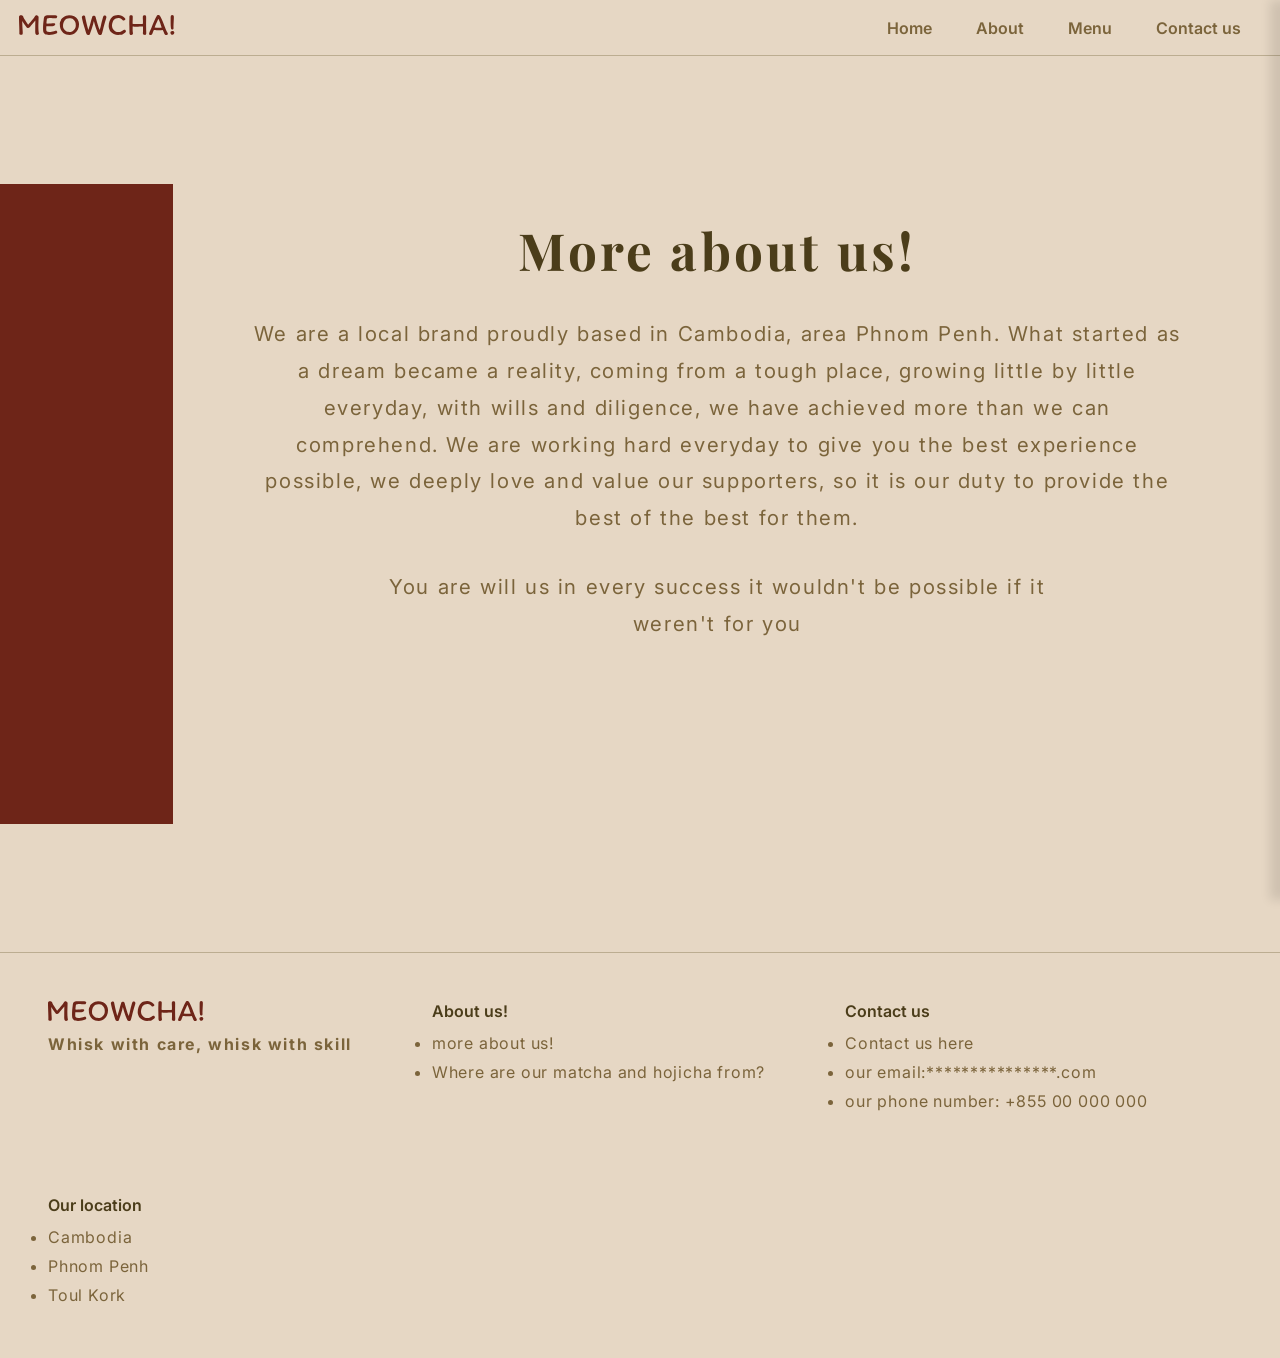
==== aboutUs.html @ e17c744c "WCT MEOWCHA! midterm project" ====
<!DOCTYPE html>
<html lang="en">
<head>
    <meta charset="UTF-8">
    <meta name="viewport" content="width=device-width, initial-scale=1.0">
    <link rel="stylesheet" href="aboutUs.css">
    <title>MEOWCHA!-About us</title>
    <link rel="preconnect" href="https://fonts.googleapis.com">
    <link rel="preconnect" href="https://fonts.gstatic.com" crossorigin>
    <link href="https://fonts.googleapis.com/css2?family=Inter:ital,opsz,wght@0,14..32,100..900;1,14..32,100..900&family=Playfair+Display:ital,wght@0,400..900;1,400..900&display=swap" rel="stylesheet">
</head>
<body>

    <header>
        <input type="checkbox" id="menu-toggle" class="menu-toggle">
    
        <div class="container_nav">
            <a href="index.html"><img id="logo" src="./src/MEOWCHA!.svg" alt="MEOWCHA! logo"></a>

            <nav class="navbar">
                <ul class="nav_links">
                    <li><a href="index.html">Home</a></li>
                    <li><a href="aboutUs.html">About</a></li>
                    <li><a href="#menu">Menu</a></li>
                    <li><a href="#contact">Contact us</a></li>
                </ul>
            </nav>

            <label for="menu-toggle" class="hamburger-btn">
                <svg xmlns="http://www.w3.org/2000/svg" height="24px" viewBox="0 -960 960 960" width="24px" fill="#7B643B"><path d="M120-240v-80h720v80H120Zm0-200v-80h720v80H120Zm0-200v-80h720v80H120Z"/></svg>
            </label>
        </div>

        <div class="container_sidebar">
            <label for="menu-toggle" class="close-sidebar">
                <svg xmlns="http://www.w3.org/2000/svg" height="24px" viewBox="0 -960 960 960" width="24px" fill="#7B643B"><path d="m256-200-56-56 224-224-224-224 56-56 224 224 224-224 56 56-224 224 224 224-56 56-224-224-224 224Z"/></svg>
            </label>
            <div class="line"></div>
            <nav class="sidebar">
                <ul class="sidebar_link">
                    <li><a href="index.html">Home</a></li>
                    <li><a href="aboutUs.html">About</a></li>
                    <li><a href="#menu">Menu</a></li>
                    <li><a href="#contact">Contact us</a></li>
                </ul>
            </nav>
        </div>

        <div class="overlay"></div>
    </header>

    <div class="aboutUs_container">
        <div class="redBar1"></div>
        <div class="aboutUs_text_container">
            <h1>More about us!</h1>
            <p>We are a local brand proudly based in Cambodia, area Phnom Penh. What started as a dream became a reality, coming from a tough place, growing little by little everyday, with wills and diligence, we have achieved more than we can comprehend. We are working hard everyday to give you the best experience possible, we deeply love and value our supporters, so it is our duty to provide the best of the best for them.</p>
            <div class="inner_text_container">
                <p>You are will us in every success it wouldn't be possible if it weren't for you</p>
            </div>
        </div>
    </div>

    <footer>
        <div class="footer_container">
            <div class="footer_column">
                <a href="#logo"><img src="./src/MEOWCHA!.svg" alt="MEOWCHA! logo"></a>
                <h4>Whisk with care, whisk with skill</h4>
            </div>

            <div class="footer_column1">
                <a class="footer_top" href="">About us!</a>
                <ul class="footer_list_container">
                    <li><a href="">more about us!</a></li>
                    <li><a href="">Where are our matcha and hojicha from?</a></li>
                </ul>
            </div>

            <div class="footer_column1">
                <a class="footer_top" href="">Contact us</a>
                <ul class="footer_list_container">
                    <li><a href="">Contact us here</a></li>
                    <li><a href="">our email:***************.com</a></li>
                    <li><a href="">our phone number: +855 00 000 000</a></li>
                </ul>
            </div>

            <div class="footer_column1">
                <a class="footer_top" href="" target="_blank">Our location</a>
                <ul class="footer_list_container">
                    <li><a href="" target="_blank">Cambodia</a></li>
                    <li><a href="" target="_blank">Phnom Penh</a></li>
                    <li><a href="" target="_blank">Toul Kork</a></li>
                </ul>
            </div>
        </div>
    </footer>

</body>
</html>
---- aboutUs.css ----
:root {
    --base:#E6D7C4; 
    --lightBrown:#7B643B;
    --darkBrown:#4B3D1A;
    --sand:#CFBB9A;
    --darkRed:#6E2518;
    --lightGreen:#B7C884;
    --darkGreen:#364025;
}

* {
    margin: 0;
    padding: 0;
    box-sizing: border-box;
}

body {
    min-height: 100vh;
}

header {
    border-bottom: 1px solid #BCAD91;
    background-color: var(--base);
}

.container_sidebar {
    position: fixed;
    display: flex;
    /* display: none; */
    flex-direction: column;
    padding: 1rem 2rem;
    height: 100vh;
    width: 230px;
    top: 0;
    right: 0;
    z-index: 999;
    background-color:rgb(230, 215, 196);
    box-shadow: -10px 0 10px rgba(0, 0, 0, 0.1);
    gap: 1.5rem;
    transform: translateX(100%);
    transition: transform 0.9s ease;
}

.overlay {
    position: fixed;
    top: 0;
    left: 0;
    width: 100vw;
    height: 100vh;
    background-color: rgba(0, 0, 0, 0.6);
    z-index: 6;
    opacity: 0;
    pointer-events: none;
    transition: opacity 0.9s ease;
}

.sidebar_link li {
    list-style-type: none;
    padding-bottom: 1.5rem;
    font-weight: 600;
}

.sidebar_link a {
    position: relative;
}

.sidebar_link a:after {
    content: "";
    position: absolute;
    background-color: #6E2518;
    height: 3px;
    width: 0px;
    left: 0px;
    bottom: -5px;
    transition: 0.5s;
}

.sidebar_link a:hover {
    color: #634d27;
}

.sidebar_link a:hover:after {
    width: 100%;
}

.close-sidebar svg path {
    fill: var(--lightBrown);
    transition: fill 0.3s ease;
    transition: scale 0.2s ease;
}

.close-sidebar:hover svg path {
    fill: var(--darkRed);
    scale: 1.1;
}

.line {
    border-top: 1px solid #BCAD91;
}

.menu-toggle {
    display: none;
}

input#menu-toggle {
    display: none !important;
}

.hamburger-btn {
    display: none;
    cursor: pointer;
}

.hamburger-btn svg path {
    fill: var(--lightBrown);
    transition: fill 0.3s ease;
    transition: scale 0.2s ease;
}

.hamburger-btn:hover svg path {
    fill: var(--darkRed);
    scale: 1.1;
}

.menu-toggle:checked ~ .container_sidebar {
    transform: translateX(0);
    transition: transform 0.9s ease;
}

.menu-toggle:checked ~ .overlay {
    /* backdrop-filter: blur(5px); */
    opacity: 0.9;
    pointer-events: auto;
}

.close-sidebar {
    cursor: pointer;
    /* margin-left: auto; */
    align-self: flex-end;
    display: block;
    width: fit-content;
}

.container_nav {
    display: flex;
    justify-content: space-between;
    align-items: center;
    height: 55px;
    max-width: 1600px;
    padding: 0 1.2rem;
    margin: 0 auto;
}

.nav_links li {
    display: inline-block;
    padding: 15px;
    font-weight: 600;
}

.nav_links a {
    position: relative;
    padding: 0 5px;
}

.nav_links a:after {
    content: "";
    position: absolute;
    background-color: var(--darkRed);
    height: 3px;
    width: 0px;
    left: 0px;
    bottom: -5px;
    transition: 0.3s;
}

.nav_links a:hover {
    color: #634d27;
}

.nav_links a:hover:after {
    width: 100%;
}

#logo {
    transition: 200ms ease;
}

#logo:hover {
    scale: 1.05;
}

li {
    font-family: "Inter", sans-serif;
    color: var(--lightBrown);
}

h1 {
    font-family: "Playfair Display", serif;
}

p, h4 {
    font-family: "Inter", sans-serif;
    letter-spacing: 0.1rem;
}

a {
    text-decoration: none;
    color: var(--lightBrown);
}

.aboutUs_container {
    display: flex;
    margin: 0 auto;
    padding: 8rem 0rem;
    max-width: 100vw;
    gap: 5rem;
    background-color: var(--base);
}

.redBar1 {
    width: clamp(8rem, 13.54vw, 18rem);
    height: 40rem;
    background-color: var(--darkRed);
}

.aboutUs_text_container {
    display: flex;
    flex-direction: column;
    align-items: center;
    text-align: center;
    width: 50%;
    min-width: 58rem;
}

.aboutUs_text_container h1 {
    color: var(--darkBrown);
    font-size: clamp(2rem, 4vw, 5rem);
    letter-spacing: 0.2rem;
    padding-top: 2rem;
    padding-bottom: 2rem;
}

.aboutUs_text_container p {
    color: var(--lightBrown);
    line-height: 1.8;
    font-size: clamp(0.8rem, 1.6vw, 2rem);
    padding-bottom: 2rem;
}

.inner_text_container {
    text-align: center;
    max-width: 44rem;
}

footer {
    background-color: var(--base);
}

.footer_container {
    display: flex;
    flex-wrap: wrap;
    margin: 0 auto;
    padding: 3rem 3rem;
    gap: 5rem;
    border-top: 1px solid #BCAD91;
}

.footer_top {
    display: inline-block;
    transition: 200ms ease;
}

.footer_top:hover {
    scale: 1.08;
}

.footer_list_container {
    margin-top: 0.5rem;
}

.footer_list_container li {
    line-height: 1.8;
    letter-spacing: 0.05rem;
}

.footer_column a {
    display: inline-block;
    transition: 200ms ease;
}

.footer_column a:hover {
    scale: 1.05;
}

.footer_list_container li {
    transition: 200ms ease;
}

.footer_list_container li:hover {
    scale: 1.05;
}

.footer_column {
    color: var(--lightBrown);
    font-weight: 700;
}

.footer_column h4 {
    padding-top: 0.5rem;
}

.footer_top {
    color: var(--darkBrown);
    font-family: "Inter", sans-serif;
    font-weight: 600;
}

@media (max-width: 768px) {
    .hamburger-btn {
        display: block;
    }

    .navbar {
        display: none;
    }
}
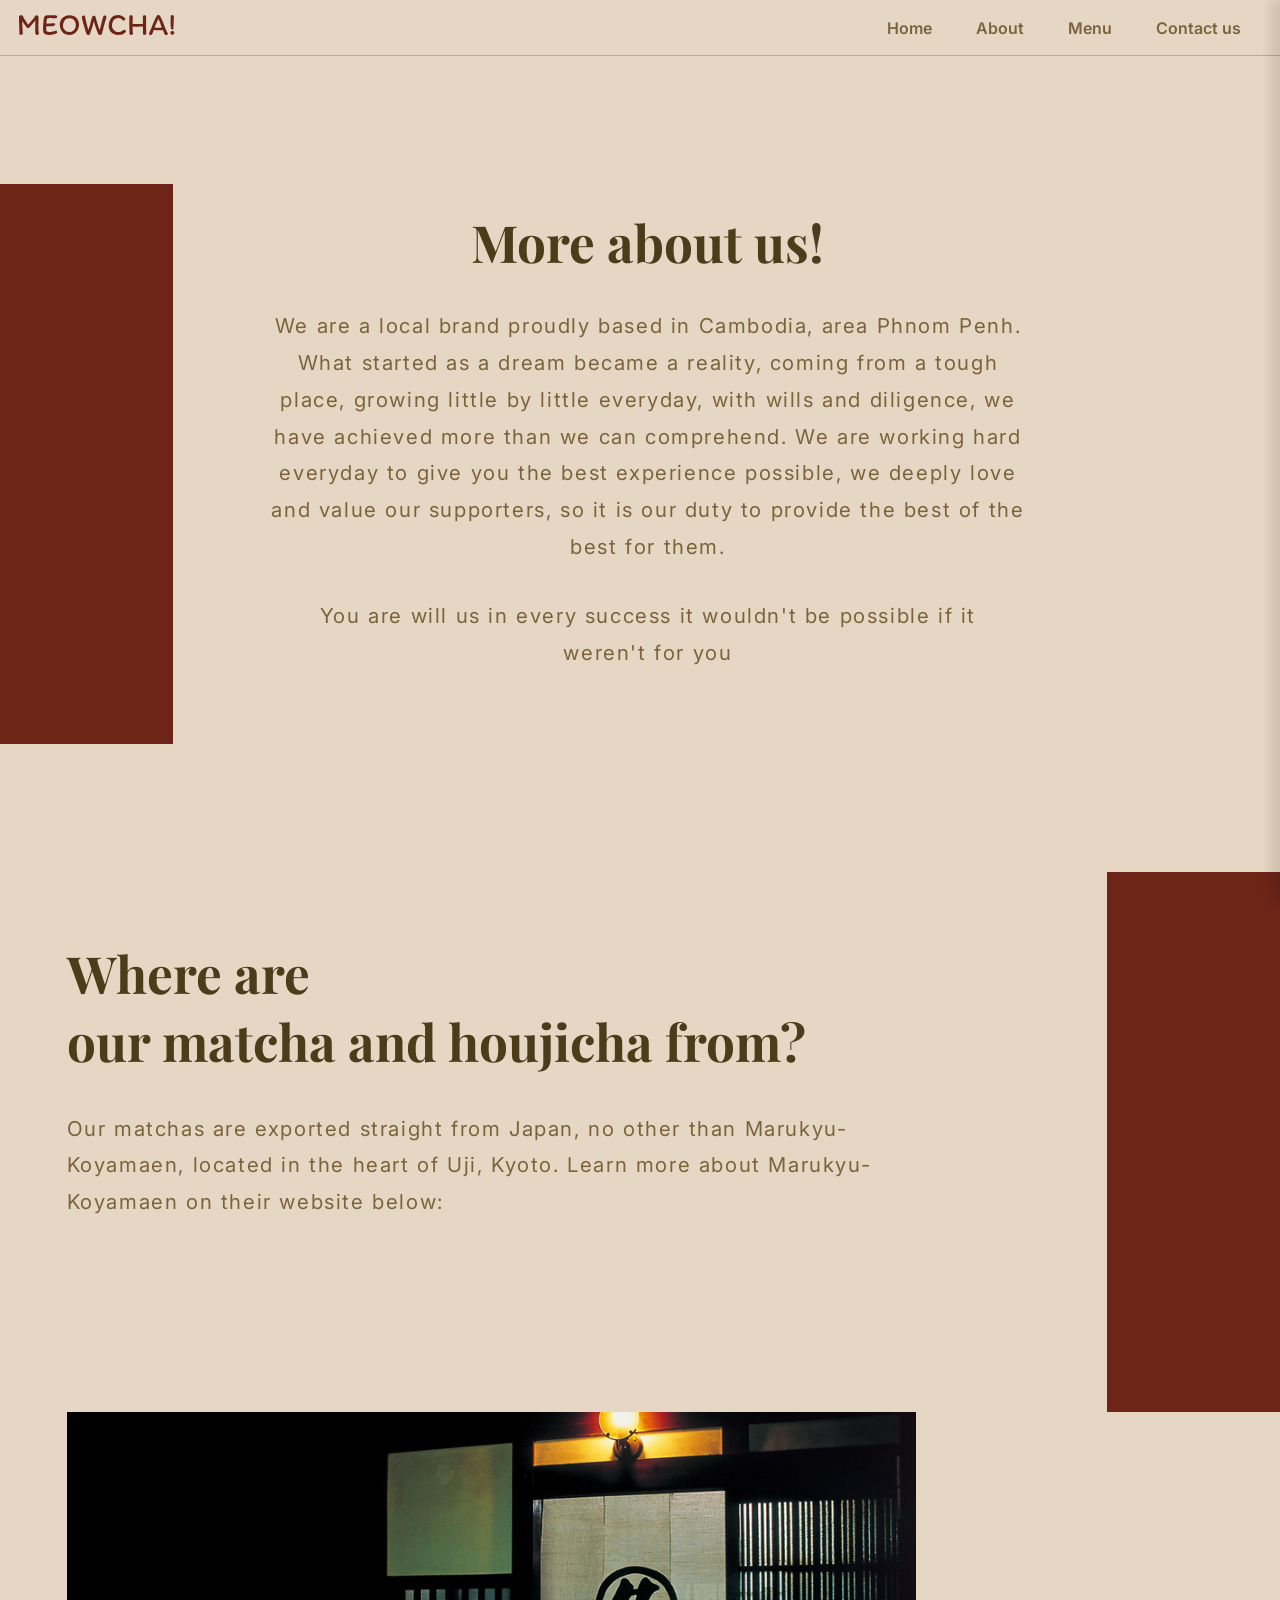
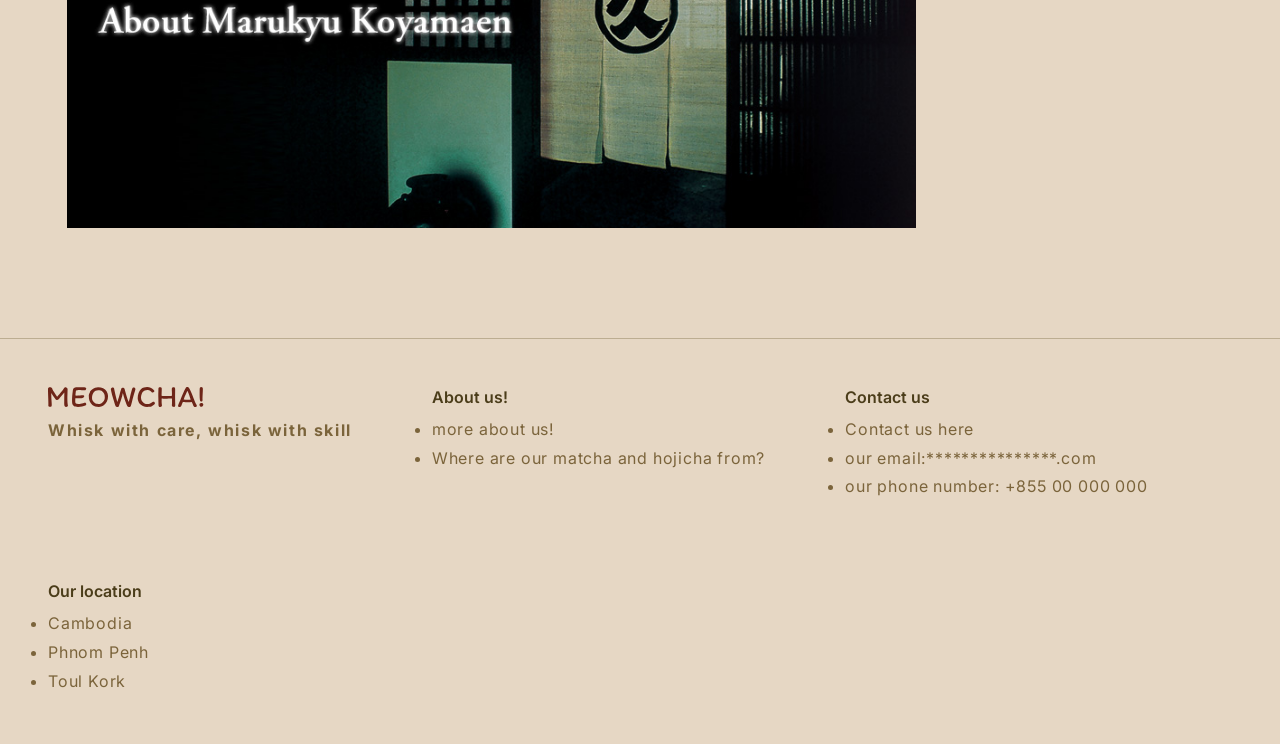
==== commit b8406442: "about us responsive completed" ====
--- a/aboutUs.html
+++ b/aboutUs.html
@@ -60,6 +60,20 @@
         </div>
     </div>
 
+    <div class="where_container">
+        <div class="where_text_container">
+            <h1>Where are</h1>
+            <h1>our matcha and houjicha from?</h1>
+            <div class="textPadding2"></div>
+            <p>Our matchas are exported straight from Japan, no other than Marukyu-Koyamaen, located in the heart of Uji, Kyoto. Learn more about Marukyu-Koyamaen on their website below:</p>
+        </div>
+        <div class="redbar2"></div>
+    </div>
+
+    <div class="img_container">
+        <a href="https://www.marukyu-koyamaen.co.jp/english/company.html"><img src="./src/image-company_en.jpg" alt=""></a>
+    </div>
+
     <footer>
         <div class="footer_container">
             <div class="footer_column">
--- a/aboutUs.css
+++ b/aboutUs.css
@@ -210,16 +210,15 @@
 
 .aboutUs_container {
     display: flex;
-    margin: 0 auto;
     padding: 8rem 0rem;
     max-width: 100vw;
-    gap: 5rem;
+    gap: clamp(1rem, 5.2vw, 7rem);
     background-color: var(--base);
 }
 
 .redBar1 {
-    width: clamp(8rem, 13.54vw, 18rem);
-    height: 40rem;
+    width: clamp(6rem, 13.54vw, 18rem);
+    min-height: clamp(40rem, 41.6vh, 43rem);
     background-color: var(--darkRed);
 }
 
@@ -228,15 +227,15 @@
     flex-direction: column;
     align-items: center;
     text-align: center;
-    width: 50%;
-    min-width: 58rem;
+    width: 40%;
+    min-width: clamp(15rem, 60.41vw, 65rem);
 }
 
 .aboutUs_text_container h1 {
     color: var(--darkBrown);
     font-size: clamp(2rem, 4vw, 5rem);
-    letter-spacing: 0.2rem;
-    padding-top: 2rem;
+    /* letter-spacing: 0.2rem; */
+    padding-top: 1.5rem;
     padding-bottom: 2rem;
 }
 
@@ -252,6 +251,53 @@
     max-width: 44rem;
 }
 
+.where_container {
+    display: flex;
+    justify-content: space-between;
+    padding-left: clamp(1rem, 5.2vw, 5rem);
+    max-width: 100vw;
+    background-color: var(--base);
+}
+
+.redbar2 {
+    width: clamp(6rem, 13.54vw, 18rem);
+    height: 60vh;
+    background-color: var(--darkRed);
+}
+
+.where_text_container {
+    width: 70%;
+    min-width: clamp(20rem, 60.41vw, 65rem);
+    padding-top: clamp(3rem, 5.2vw, 5.5rem);
+}
+
+.where_text_container h1 {
+    color: var(--darkBrown);
+    font-size: clamp(2rem, 4vw, 5rem);
+    /* letter-spacing: 0.2rem; */
+}
+
+.where_text_container p {
+    color: var(--lightBrown);
+    line-height: 1.8;
+    font-size: clamp(0.8rem, 1.6vw, 2rem);
+}
+
+.textPadding2 {
+    height: 4vh;
+}
+
+.img_container {
+    padding-bottom: clamp(4rem, 8.3vw, 8rem);
+    padding-left: clamp(2rem, 5.2vw, 5rem);
+    background-color: var(--base);
+}
+
+.img_container img {
+    width: 70%;
+    height: auto;
+}
+
 footer {
     background-color: var(--base);
 }
@@ -315,6 +361,22 @@
     font-weight: 600;
 }
 
+@media (max-width: 1400px) {
+    .redBar1 {
+        min-height: 35rem;
+    }
+
+    .aboutUs_container {
+        gap: 5.5rem;
+    }
+}
+
+@media (max-width: 1100px) {
+    .redBar1 {
+        min-height: 30rem;
+    }
+}
+
 @media (max-width: 768px) {
     .hamburger-btn {
         display: block;
@@ -323,4 +385,54 @@
     .navbar {
         display: none;
     }
+}
+
+@media (max-width: 530px) {
+    .redBar1 {
+        min-height: 20rem;
+    }
+
+    .aboutUs_container {
+        gap: 3rem;
+    }
+}
+
+@media (max-width: 490) {
+    .aboutUs_text_container {
+        max-width: clamp(10rem, 15vw, 15rem);
+        padding-right: 1rem;
+    }
+
+    .redBar1 {
+        max-width: clamp(3rem, 1vw, 1rem);
+    }
+}
+
+@media (max-width: 460px) {
+    .redBar1 {
+        max-width: clamp(3rem, 3vw, 3rem);
+    }
+
+    .where_text_container {
+        min-width: clamp(15rem, 20.38vw, 20rem);
+    }
+
+    .redbar2 {
+        max-width: clamp(3rem, 6.25vw, 6rem);
+        min-height: 70vh;
+    }
+}
+
+@media (max-width: 360px) {
+    .aboutUs_container {
+        padding: 4rem 0rem;
+    }
+    
+    /* .redBar1 {
+        max-width: 3rem;
+    } */
+
+    /* .aboutUs_text_container {
+        min-width: 15rem;
+    } */
 }
